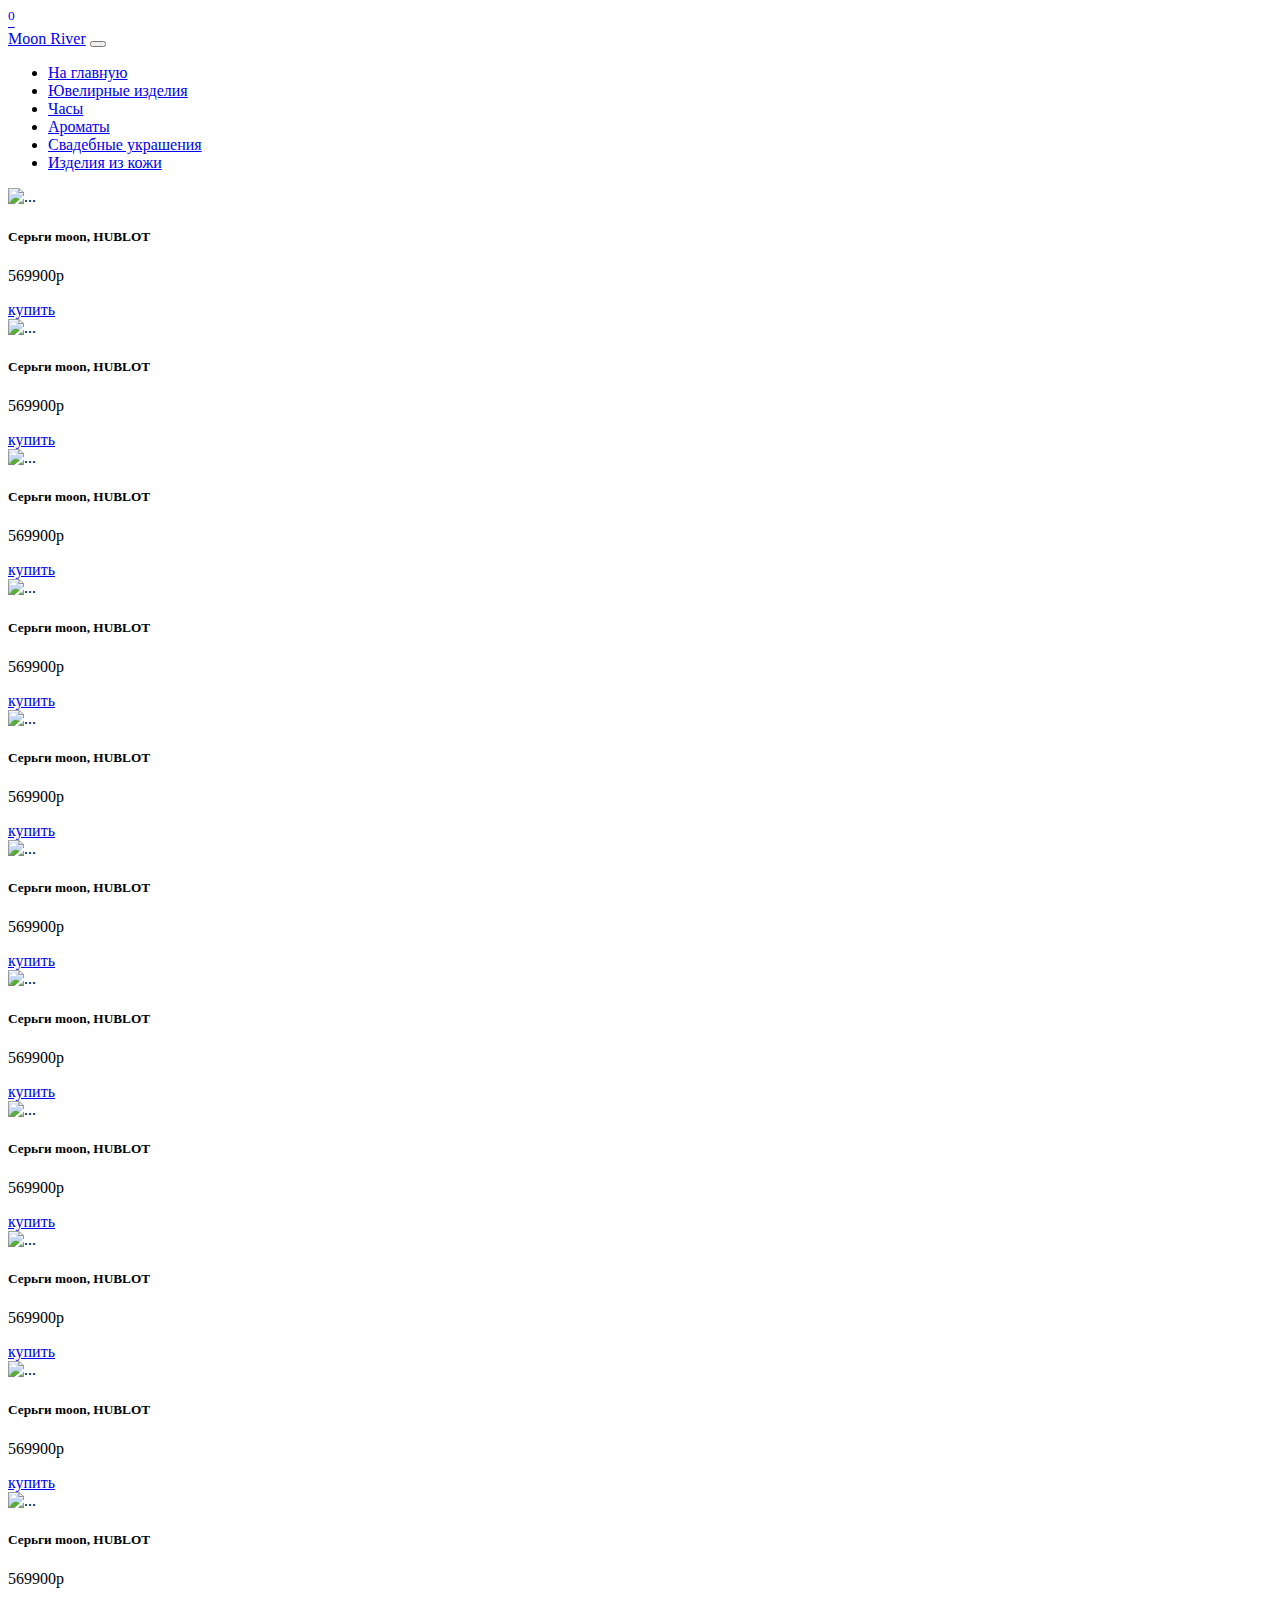
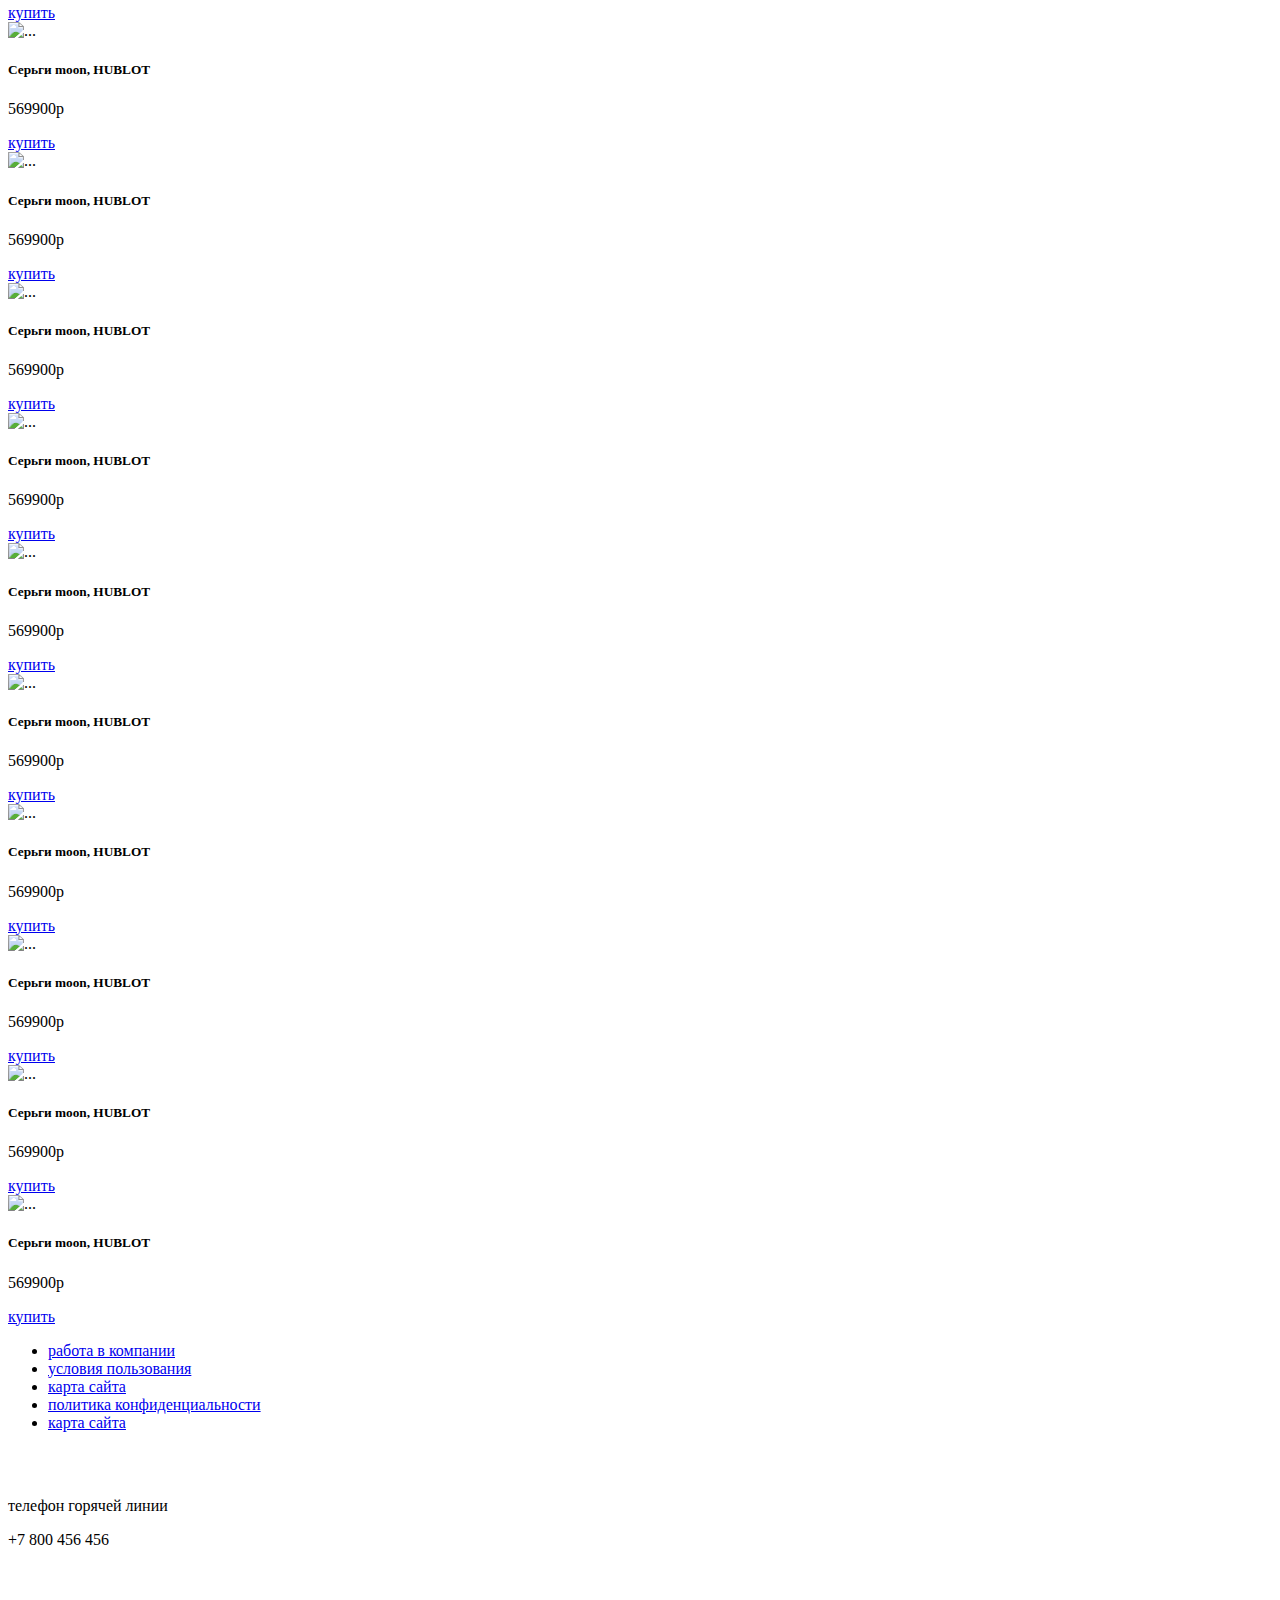
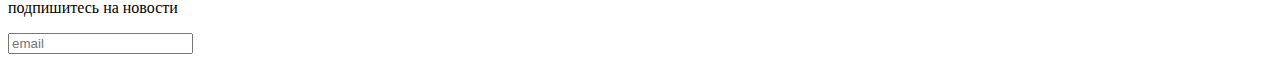
==== 2.html @ 089cbab9 "Add files via upload" ====
<!DOCTYPE html>
<html lang="en">

<head>
    <meta charset="UTF-8">
    <meta http-equiv="X-UA-Compatible" content="IE=edge">
    <meta name="viewport" content="width=device-width, initial-scale=1.0">
    <link rel="stylesheet" href="bootstrap-5.3.2-dist/css/bootstrap.css">
    <link rel="stylesheet" href="css/style.css">
    <link rel="stylesheet" href="css/2.css">

    <title>Ювелирные изделия</title>
</head>

<body>
    <header>
        <div class="nbimg">
            <a href="7.html"><img src="img/icon/1033289.png" alt=""><sup>0</sup></a>
            
        </div>
        <nav class="navbar navbar-expand-lg bg-t">
            <div class="container-fluid">
              <a class="navbar-brand" href="#">Moon River</a>
              <button class="navbar-toggler" type="button" data-bs-toggle="collapse" data-bs-target="#navbarNav" aria-controls="navbarNav" aria-expanded="false" aria-label="Toggle navigation">
                <span class="navbar-toggler-icon"></span>
              </button>
              <div class="collapse navbar-collapse justify-content-center" id="navbarNav">
                <ul class="navbar-nav">
                  <li class="nav-item">
                    <a class="nav-link " aria-current="page" href="index.html">На главную</a>
                  </li>
                  <li class="nav-item">
                    <a class="nav-link active" href="#">Ювелирные изделия</a>
                  </li>
                  <li class="nav-item">
                    <a class="nav-link" href="3.html">Часы</a>
                  </li>
                  <li class="nav-item">
                    <a class="nav-link" href="4.html">Ароматы</a>
                  </li>
                  <li class="nav-item">
                    <a class="nav-link" href="5.html">Свадебные украшения</a>
                  </li>
                  <li class="nav-item">
                    <a class="nav-link" href="6.html">Изделия из кожи</a>
                  </li>
                  
                 
                </ul>
              </div>
              

            </div>
          </nav>
    </header>
    <section>
        <div class="container">
            <div class="row text-center ">
                <div class="col-xxl-3 col-xl-4 col-md-6 col-sm-12 mb-5">
                    <div class="card" style="width: 18rem;">
                        <img src="img/goods/CHIMERA-925 1.png" class="card-img-top" alt="...">
                        <div class="card-body">
                          <h5 class="card-title">Серьги moon, HUBLOT</h5>
                          <p class="card-text">569900р</p>
                          <a href="#" class="btn btn-primary">купить</a>
                        </div>
                      </div>
                </div>
                <div class="col-xxl-3 col-xl-4 col-md-6 col-sm-12 mb-5">
                    <div class="card" style="width: 18rem;">
                        <img src="img/goods/CHIMERA-925 1.png" class="card-img-top" alt="...">
                        <div class="card-body">
                          <h5 class="card-title">Серьги moon, HUBLOT</h5>
                          <p class="card-text">569900р</p>
                          <a href="#" class="btn btn-primary">купить</a>
                        </div>
                      </div>
                </div>
                <div class="col-xxl-3 col-xl-4 col-md-6 col-sm-12 mb-5">
                    <div class="card" style="width: 18rem;">
                        <img src="img/goods/CHIMERA-925 1.png" class="card-img-top" alt="...">
                        <div class="card-body">
                          <h5 class="card-title">Серьги moon, HUBLOT</h5>
                          <p class="card-text">569900р</p>
                          <a href="#" class="btn btn-primary">купить</a>
                        </div>
                      </div>
                </div>
                <div class="col-xxl-3 col-xl-4 col-md-6 col-sm-12 mb-5">
                    <div class="card" style="width: 18rem;">
                        <img src="img/goods/CHIMERA-925 1.png" class="card-img-top" alt="...">
                        <div class="card-body">
                          <h5 class="card-title">Серьги moon, HUBLOT</h5>
                          <p class="card-text">569900р</p>
                          <a href="#" class="btn btn-primary">купить</a>
                        </div>
                      </div>
                </div>
                <div class="col-xxl-3 col-xl-4 col-md-6 col-sm-12 mb-5">
                    <div class="card" style="width: 18rem;">
                        <img src="img/goods/CHIMERA-925 1.png" class="card-img-top" alt="...">
                        <div class="card-body">
                          <h5 class="card-title">Серьги moon, HUBLOT</h5>
                          <p class="card-text">569900р</p>
                          <a href="#" class="btn btn-primary">купить</a>
                        </div>
                      </div>
                </div>
                <div class="col-xxl-3 col-xl-4 col-md-6 col-sm-12 mb-5">
                    <div class="card" style="width: 18rem;">
                        <img src="img/goods/CHIMERA-925 1.png" class="card-img-top" alt="...">
                        <div class="card-body">
                          <h5 class="card-title">Серьги moon, HUBLOT</h5>
                          <p class="card-text">569900р</p>
                          <a href="#" class="btn btn-primary">купить</a>
                        </div>
                      </div>
                </div>
                <div class="col-xxl-3 col-xl-4 col-md-6 col-sm-12 mb-5">
                    <div class="card" style="width: 18rem;">
                        <img src="img/goods/CHIMERA-925 1.png" class="card-img-top" alt="...">
                        <div class="card-body">
                          <h5 class="card-title">Серьги moon, HUBLOT</h5>
                          <p class="card-text">569900р</p>
                          <a href="#" class="btn btn-primary">купить</a>
                        </div>
                      </div>
                </div>
                <div class="col-xxl-3 col-xl-4 col-md-6 col-sm-12 mb-5">
                    <div class="card" style="width: 18rem;">
                        <img src="img/goods/CHIMERA-925 1.png" class="card-img-top" alt="...">
                        <div class="card-body">
                          <h5 class="card-title">Серьги moon, HUBLOT</h5>
                          <p class="card-text">569900р</p>
                          <a href="#" class="btn btn-primary">купить</a>
                        </div>
                      </div>
                </div>
                <div class="col-xxl-3 col-xl-4 col-md-6 col-sm-12 mb-5">
                    <div class="card" style="width: 18rem;">
                        <img src="img/goods/CHIMERA-925 1.png" class="card-img-top" alt="...">
                        <div class="card-body">
                          <h5 class="card-title">Серьги moon, HUBLOT</h5>
                          <p class="card-text">569900р</p>
                          <a href="#" class="btn btn-primary">купить</a>
                        </div>
                      </div>
                </div>
                <div class="col-xxl-3 col-xl-4 col-md-6 col-sm-12 mb-5">
                    <div class="card" style="width: 18rem;">
                        <img src="img/goods/CHIMERA-925 1.png" class="card-img-top" alt="...">
                        <div class="card-body">
                          <h5 class="card-title">Серьги moon, HUBLOT</h5>
                          <p class="card-text">569900р</p>
                          <a href="#" class="btn btn-primary">купить</a>
                        </div>
                      </div>
                </div>
                <div class="col-xxl-3 col-xl-4 col-md-6 col-sm-12 mb-5">
                    <div class="card" style="width: 18rem;">
                        <img src="img/goods/CHIMERA-925 1.png" class="card-img-top" alt="...">
                        <div class="card-body">
                          <h5 class="card-title">Серьги moon, HUBLOT</h5>
                          <p class="card-text">569900р</p>
                          <a href="#" class="btn btn-primary">купить</a>
                        </div>
                      </div>
                </div>
                <div class="col-xxl-3 col-xl-4 col-md-6 col-sm-12 mb-5">
                    <div class="card" style="width: 18rem;">
                        <img src="img/goods/CHIMERA-925 1.png" class="card-img-top" alt="...">
                        <div class="card-body">
                          <h5 class="card-title">Серьги moon, HUBLOT</h5>
                          <p class="card-text">569900р</p>
                          <a href="#" class="btn btn-primary">купить</a>
                        </div>
                      </div>
                </div>
                <div class="col-xxl-3 col-xl-4 col-md-6 col-sm-12 mb-5">
                    <div class="card" style="width: 18rem;">
                        <img src="img/goods/CHIMERA-925 1.png" class="card-img-top" alt="...">
                        <div class="card-body">
                          <h5 class="card-title">Серьги moon, HUBLOT</h5>
                          <p class="card-text">569900р</p>
                          <a href="#" class="btn btn-primary">купить</a>
                        </div>
                      </div>
                </div>
                <div class="col-xxl-3 col-xl-4 col-md-6 col-sm-12 mb-5">
                    <div class="card" style="width: 18rem;">
                        <img src="img/goods/CHIMERA-925 1.png" class="card-img-top" alt="...">
                        <div class="card-body">
                          <h5 class="card-title">Серьги moon, HUBLOT</h5>
                          <p class="card-text">569900р</p>
                          <a href="#" class="btn btn-primary">купить</a>
                        </div>
                      </div>
                </div>
                <div class="col-xxl-3 col-xl-4 col-md-6 col-sm-12 mb-5">
                    <div class="card" style="width: 18rem;">
                        <img src="img/goods/CHIMERA-925 1.png" class="card-img-top" alt="...">
                        <div class="card-body">
                          <h5 class="card-title">Серьги moon, HUBLOT</h5>
                          <p class="card-text">569900р</p>
                          <a href="#" class="btn btn-primary">купить</a>
                        </div>
                      </div>
                </div>
                <div class="col-xxl-3 col-xl-4 col-md-6 col-sm-12 mb-5">
                    <div class="card" style="width: 18rem;">
                        <img src="img/goods/CHIMERA-925 1.png" class="card-img-top" alt="...">
                        <div class="card-body">
                          <h5 class="card-title">Серьги moon, HUBLOT</h5>
                          <p class="card-text">569900р</p>
                          <a href="#" class="btn btn-primary">купить</a>
                        </div>
                      </div>
                </div>
                <div class="col-xxl-3 col-xl-4 col-md-6 col-sm-12 mb-5">
                    <div class="card" style="width: 18rem;">
                        <img src="img/goods/CHIMERA-925 1.png" class="card-img-top" alt="...">
                        <div class="card-body">
                          <h5 class="card-title">Серьги moon, HUBLOT</h5>
                          <p class="card-text">569900р</p>
                          <a href="#" class="btn btn-primary">купить</a>
                        </div>
                      </div>
                </div>
                <div class="col-xxl-3 col-xl-4 col-md-6 col-sm-12 mb-5">
                    <div class="card" style="width: 18rem;">
                        <img src="img/goods/CHIMERA-925 1.png" class="card-img-top" alt="...">
                        <div class="card-body">
                          <h5 class="card-title">Серьги moon, HUBLOT</h5>
                          <p class="card-text">569900р</p>
                          <a href="#" class="btn btn-primary">купить</a>
                        </div>
                      </div>
                </div>
                <div class="col-xxl-3 col-xl-4 col-md-6 col-sm-12 mb-5">
                  <div class="card" style="width: 18rem;">
                      <img src="img/goods/CHIMERA-925 1.png" class="card-img-top" alt="...">
                      <div class="card-body">
                        <h5 class="card-title">Серьги moon, HUBLOT</h5>
                        <p class="card-text">569900р</p>
                        <a href="#" class="btn btn-primary">купить</a>
                      </div>
                    </div>
              </div>
              <div class="col-xxl-3 col-xl-4 col-md-6 col-sm-12 mb-5">
                  <div class="card" style="width: 18rem;">
                      <img src="img/goods/CHIMERA-925 1.png" class="card-img-top" alt="...">
                      <div class="card-body">
                        <h5 class="card-title">Серьги moon, HUBLOT</h5>
                        <p class="card-text">569900р</p>
                        <a href="#" class="btn btn-primary">купить</a>
                      </div>
                    </div>
              </div>
              <div class="col-xxl-3 col-xl-4 col-md-6 col-sm-12 mb-5">
                  <div class="card" style="width: 18rem;">
                      <img src="img/goods/CHIMERA-925 1.png" class="card-img-top" alt="...">
                      <div class="card-body">
                        <h5 class="card-title">Серьги moon, HUBLOT</h5>
                        <p class="card-text">569900р</p>
                        <a href="#" class="btn btn-primary">купить</a>
                      </div>
                    </div>
              </div>
               
               
              
           







            </div>

        </div>
    </section>
    <footer class="footer">
        <div class="footer__menu">
            <ul class="footer__list">
                <li><a href="#" class="footer__linl">работа в компании</a></li>
                <li><a href="#" class="footer__linl">условия пользования</a></li>
                <li><a href="#" class="footer__linl">карта сайта</a></li>
                <li><a href="#" class="footer__linl">политика конфиденциальности</a></li>
                <li><a href="#" class="footer__linl">карта сайта</a></li>
            </ul>
        </div>
        <div class="footer__botom">
            <div class="footer__logo">
                <svg xmlns="http://www.w3.org/2000/svg" width="258" height="29" viewBox="0 0 258 29" fill="none">
                    <path d="M35.4682 27.7381H36.0939V28.1275H27.6076V27.777H28.1942C28.6374 27.777 29.0155 27.6083 29.3283 27.2708C29.6412 26.9074 29.7715 26.518 29.7194 26.1027L27.9596 6.51646L19.747 24.7009C19.017 26.2844 18.5738 27.6083 18.4174 28.6726H18.0263L8.0148 7.0616L6.33319 26.1027C6.28104 26.518 6.4114 26.9074 6.72426 27.2708C7.03712 27.6083 7.40212 27.777 7.81927 27.777H8.44498V28.1275H0.858154V27.7381H1.48387C2.21388 27.7381 2.83959 27.5174 3.36103 27.0761C3.90853 26.6348 4.23442 26.0378 4.33871 25.285L7.27176 0.325195H7.66284L18.5738 23.8053L29.2501 0.325195H29.6021L32.6133 25.285C32.7437 26.3233 33.2651 27.0502 34.1776 27.4655C34.5687 27.6472 34.9989 27.7381 35.4682 27.7381ZM45.9841 5.77662C47.9916 4.73826 50.1947 4.21907 52.5932 4.21907C55.0181 4.21907 57.2341 4.73826 59.2417 5.77662C61.2492 6.78903 62.8395 8.22977 64.0128 10.0988C65.212 11.9679 65.8117 14.0836 65.8117 16.4458C65.8117 18.8081 65.212 20.9238 64.0128 22.7929C62.8395 24.6619 61.2492 26.1156 59.2417 27.154C57.2341 28.1664 55.1745 28.6726 53.0625 28.6726C50.9507 28.6726 49.0866 28.3741 47.4702 27.777C45.8537 27.18 44.4459 26.3493 43.2466 25.285C42.0734 24.2206 41.1348 22.9227 40.4308 21.3911C39.753 19.8595 39.4141 18.0683 39.4141 16.0175C39.4141 13.9408 40.0007 11.9679 41.1739 10.0988C42.3732 8.22977 43.9766 6.78903 45.9841 5.77662ZM45.2411 24.4283C47.2225 26.4791 49.6732 27.5045 52.5932 27.5045C55.5134 27.5045 57.9641 26.4791 59.9456 24.4283C61.927 22.3516 62.9177 19.6907 62.9177 16.4458C62.9177 13.201 61.927 10.5531 59.9456 8.50234C57.9641 6.4256 55.5134 5.38724 52.5932 5.38724C49.6732 5.38724 47.2225 6.4256 45.2411 8.50234C43.2857 10.5531 42.308 13.201 42.308 16.4458C42.308 19.6907 43.2857 22.3516 45.2411 24.4283ZM77.4429 5.77662C79.4504 4.73826 81.6534 4.21907 84.052 4.21907C86.4767 4.21907 88.6928 4.73826 90.7003 5.77662C92.7078 6.78903 94.2982 8.22977 95.4714 10.0988C96.6707 11.9679 97.2703 14.0836 97.2703 16.4458C97.2703 18.8081 96.6707 20.9238 95.4714 22.7929C94.2982 24.6619 92.7078 26.1156 90.7003 27.154C88.6928 28.1664 86.6331 28.6726 84.5213 28.6726C82.4095 28.6726 80.5454 28.3741 78.929 27.777C77.3125 27.18 75.9047 26.3493 74.7048 25.285C73.5321 24.2206 72.5936 22.9227 71.8896 21.3911C71.2112 19.8595 70.8723 18.0683 70.8723 16.0175C70.8723 13.9408 71.4589 11.9679 72.6327 10.0988C73.8314 8.22977 75.4354 6.78903 77.4429 5.77662ZM76.6998 24.4283C78.6813 26.4791 81.132 27.5045 84.052 27.5045C86.972 27.5045 89.4228 26.4791 91.4042 24.4283C93.3857 22.3516 94.3764 19.6907 94.3764 16.4458C94.3764 13.201 93.3857 10.5531 91.4042 8.50234C89.4228 6.4256 86.972 5.38724 84.052 5.38724C81.132 5.38724 78.6813 6.4256 76.6998 8.50234C74.7445 10.5531 73.7668 13.201 73.7668 16.4458C73.7668 19.6907 74.7445 22.3516 76.6998 24.4283ZM128.616 5.1536C128.042 5.1536 127.547 5.3483 127.13 5.73769C126.713 6.10111 126.491 6.5554 126.465 7.10054V23.6885C126.465 25.1941 126.556 26.6218 126.739 27.9717L126.817 28.6726H126.465L106.129 9.47581V25.7133C106.129 26.2844 106.338 26.7646 106.755 27.154C107.172 27.5434 107.68 27.7381 108.28 27.7381H108.945V28.1275H101.554V27.7381H102.218C102.818 27.7381 103.327 27.5434 103.744 27.154C104.161 26.7646 104.369 26.2844 104.369 25.7133V9.04748C104.369 7.46397 104.278 6.0492 104.096 4.80315L104.017 4.18013L104.448 4.21907L124.744 23.2601V7.10054C124.692 6.5554 124.458 6.10111 124.04 5.73769C123.623 5.3483 123.128 5.1536 122.554 5.1536H121.889V4.76422H129.281V5.1536H128.616ZM153.187 2.07744H150.684V25.285C150.684 25.9599 150.919 26.544 151.388 27.0372C151.883 27.5045 152.483 27.7381 153.187 27.7381H153.656L153.695 28.1275H145.131V27.7381H145.639C146.317 27.7381 146.891 27.5045 147.36 27.0372C147.855 26.5699 148.116 25.9988 148.142 25.3239V3.71287C148.116 3.03793 147.855 2.46683 147.36 1.99956C146.891 1.50634 146.317 1.25973 145.639 1.25973H145.131V0.870339H155.69C158.062 0.870339 159.926 1.5323 161.282 2.85622C162.638 4.15418 163.316 5.8545 163.316 7.95719C163.316 10.0339 162.664 11.8381 161.36 13.3697C160.083 14.8753 158.518 15.6281 156.667 15.6281C157.058 15.8098 157.515 16.1733 158.036 16.7184C158.584 17.2376 159.066 17.7827 159.483 18.3538C161.725 21.5468 163.185 23.5197 163.863 24.2725C164.541 24.9994 165.023 25.5056 165.31 25.7912C165.597 26.0507 165.91 26.3103 166.249 26.5699C166.588 26.8295 166.927 27.0372 167.265 27.193C168.022 27.5564 168.83 27.7381 169.69 27.7381V28.1275H167.539C166.418 28.1275 165.375 27.9328 164.411 27.5434C163.446 27.1281 162.716 26.7127 162.221 26.2974C161.751 25.8561 161.334 25.4407 160.969 25.0513C160.63 24.636 159.666 23.2861 158.075 21.0017C156.485 18.7173 155.559 17.4193 155.299 17.1078C155.038 16.7703 154.764 16.4458 154.477 16.1343C153.643 15.2517 152.809 14.8104 151.974 14.8104V14.421C152.183 14.447 152.457 14.46 152.796 14.46C153.135 14.46 153.552 14.447 154.047 14.421C157.28 14.3432 159.314 12.9933 160.148 10.3714C160.304 9.85222 160.383 9.37197 160.383 8.93067C160.383 8.4634 160.383 8.16487 160.383 8.03507C160.33 6.29581 159.874 4.89401 159.014 3.82969C158.153 2.76536 156.993 2.19426 155.533 2.11638C154.908 2.09042 154.125 2.07744 153.187 2.07744ZM171.938 27.7381C172.642 27.7381 173.255 27.5304 173.776 27.1151C174.298 26.6997 174.558 26.2065 174.558 25.6354V7.2563C174.558 6.6852 174.298 6.19197 173.776 5.77662C173.255 5.36128 172.629 5.1536 171.899 5.1536H171.391V4.76422H180.229V5.1536H179.721C179.017 5.1536 178.404 5.3483 177.883 5.73769C177.387 6.12707 177.113 6.60732 177.061 7.17842V25.6743C177.087 26.2454 177.361 26.7387 177.883 27.154C178.404 27.5434 179.017 27.7381 179.721 27.7381H180.229L180.268 28.1275H171.391V27.7381H171.938ZM209.713 5.1536H209.4C208.827 5.1536 208.266 5.3483 207.719 5.73769C207.171 6.10111 206.702 6.65924 206.311 7.41205C200.627 19.5609 197.668 25.9209 197.434 26.4921C196.99 27.5823 196.756 28.3092 196.73 28.6726H196.378L186.718 7.45099C185.962 5.9194 184.958 5.1536 183.707 5.1536H183.394V4.76422H191.411V5.1536H191.098C190.603 5.1536 190.225 5.33532 189.964 5.69875C189.729 6.03622 189.612 6.34773 189.612 6.63328C189.612 6.91883 189.651 7.21736 189.729 7.52887L196.73 24.5062L203.925 7.60675C204.056 7.26928 204.121 6.95777 204.121 6.67222C204.121 6.36071 203.991 6.03622 203.73 5.69875C203.469 5.33532 203.078 5.1536 202.557 5.1536H202.283V4.76422H209.713V5.1536ZM213.354 27.7381C213.98 27.7381 214.501 27.5434 214.918 27.154C215.362 26.7387 215.596 26.2454 215.622 25.6743V7.17842C215.622 6.60732 215.401 6.12707 214.957 5.73769C214.514 5.3483 213.98 5.1536 213.354 5.1536H212.807V4.76422H224.226C225.295 4.76422 226.233 4.68634 227.042 4.53058C227.85 4.37483 228.371 4.24503 228.606 4.1412V8.58022L228.176 8.54128V7.95719C228.176 7.41205 227.993 6.94479 227.628 6.5554C227.263 6.16601 226.794 5.97132 226.22 5.97132H218.086V15.8618H224.773C225.295 15.8618 225.686 15.706 225.947 15.3945C226.233 15.083 226.377 14.6936 226.377 14.2263V13.7201H226.807V19.1716H226.377V18.6654C226.377 17.9385 226.103 17.4453 225.556 17.1857C225.347 17.1078 225.125 17.0559 224.891 17.0299H218.086V26.9204H224.226C225.425 26.9204 226.429 26.7127 227.237 26.2974C228.071 25.882 228.697 25.3888 229.114 24.8177C229.558 24.2466 230.001 23.4938 230.444 22.5592H230.835L228.684 28.1275H212.807V27.7381H213.354ZM242.259 5.97132H240.187V25.6354C240.213 26.4401 240.578 27.0502 241.282 27.4655C241.621 27.6472 241.999 27.7381 242.416 27.7381H242.924L242.963 28.1275H234.946V27.7381H235.494C236.093 27.7381 236.602 27.5434 237.019 27.154C237.462 26.7387 237.684 26.2454 237.684 25.6743V7.17842C237.684 6.60732 237.462 6.12707 237.019 5.73769C236.602 5.3483 236.093 5.1536 235.494 5.1536H234.946V4.76422H244.762C247.213 4.76422 249.142 5.32234 250.55 6.43858C251.984 7.55483 252.701 9.02152 252.701 10.8387C252.701 12.6558 252.127 14.1744 250.98 15.3945C249.833 16.6146 248.373 17.3155 246.6 17.4972C247.434 17.8606 248.438 18.873 249.611 20.5344C249.585 20.5344 250.029 21.1055 250.941 22.2477C251.88 23.3899 252.623 24.2855 253.17 24.9345C253.744 25.5575 254.213 26.0378 254.578 26.3752C255.543 27.2838 256.651 27.7381 257.902 27.7381V28.1275H256.69C254.63 28.1275 253.014 27.7251 251.841 26.9204C250.954 26.3233 250.146 25.5835 249.416 24.7009C249.26 24.4932 248.595 23.5846 247.421 21.9752C246.274 20.3397 245.662 19.4701 245.583 19.3663C244.176 17.627 242.859 16.7574 241.634 16.7574V16.368C244.684 16.368 246.522 16.2122 247.148 15.9007C248.008 15.4594 248.595 14.9921 248.908 14.4989C249.559 13.4605 249.885 12.3183 249.885 11.0723C249.885 9.48879 249.416 8.26871 248.477 7.41205C247.539 6.5554 246.274 6.08813 244.684 6.01026C243.98 5.9843 243.172 5.97132 242.259 5.97132Z" fill="white"/>
                </svg>
                <img src="img/icon/Vector (1).svg" alt="">
            </div>
            <div class="centr__text">
                <p>телефон горячей линии </p>
                <p> +7 800 456 456</p>
                <a href="#" target="_blank"><img src="img/icon/Instagram.svg" alt=""></a>
                <a href="#" target="_blank"><img src="img/icon/Facebook.svg" alt=""></a>
                
                
            </div>
            <div class="right__text">
                <p>подпишитесь на новости</p>
                <form>
                    <input type="email" placeholder="email">
                </form>
                <img src="img/icon/apple-store-badge 1.svg" alt="">
                <img src="img/icon/ru_badge_web_generic 1.png" alt="">
            </div>

        </div>
    </footer>

    <script src="bootstrap-5.3.2-dist/js/bootstrap.bundle.js"></script>
</body>

</html>
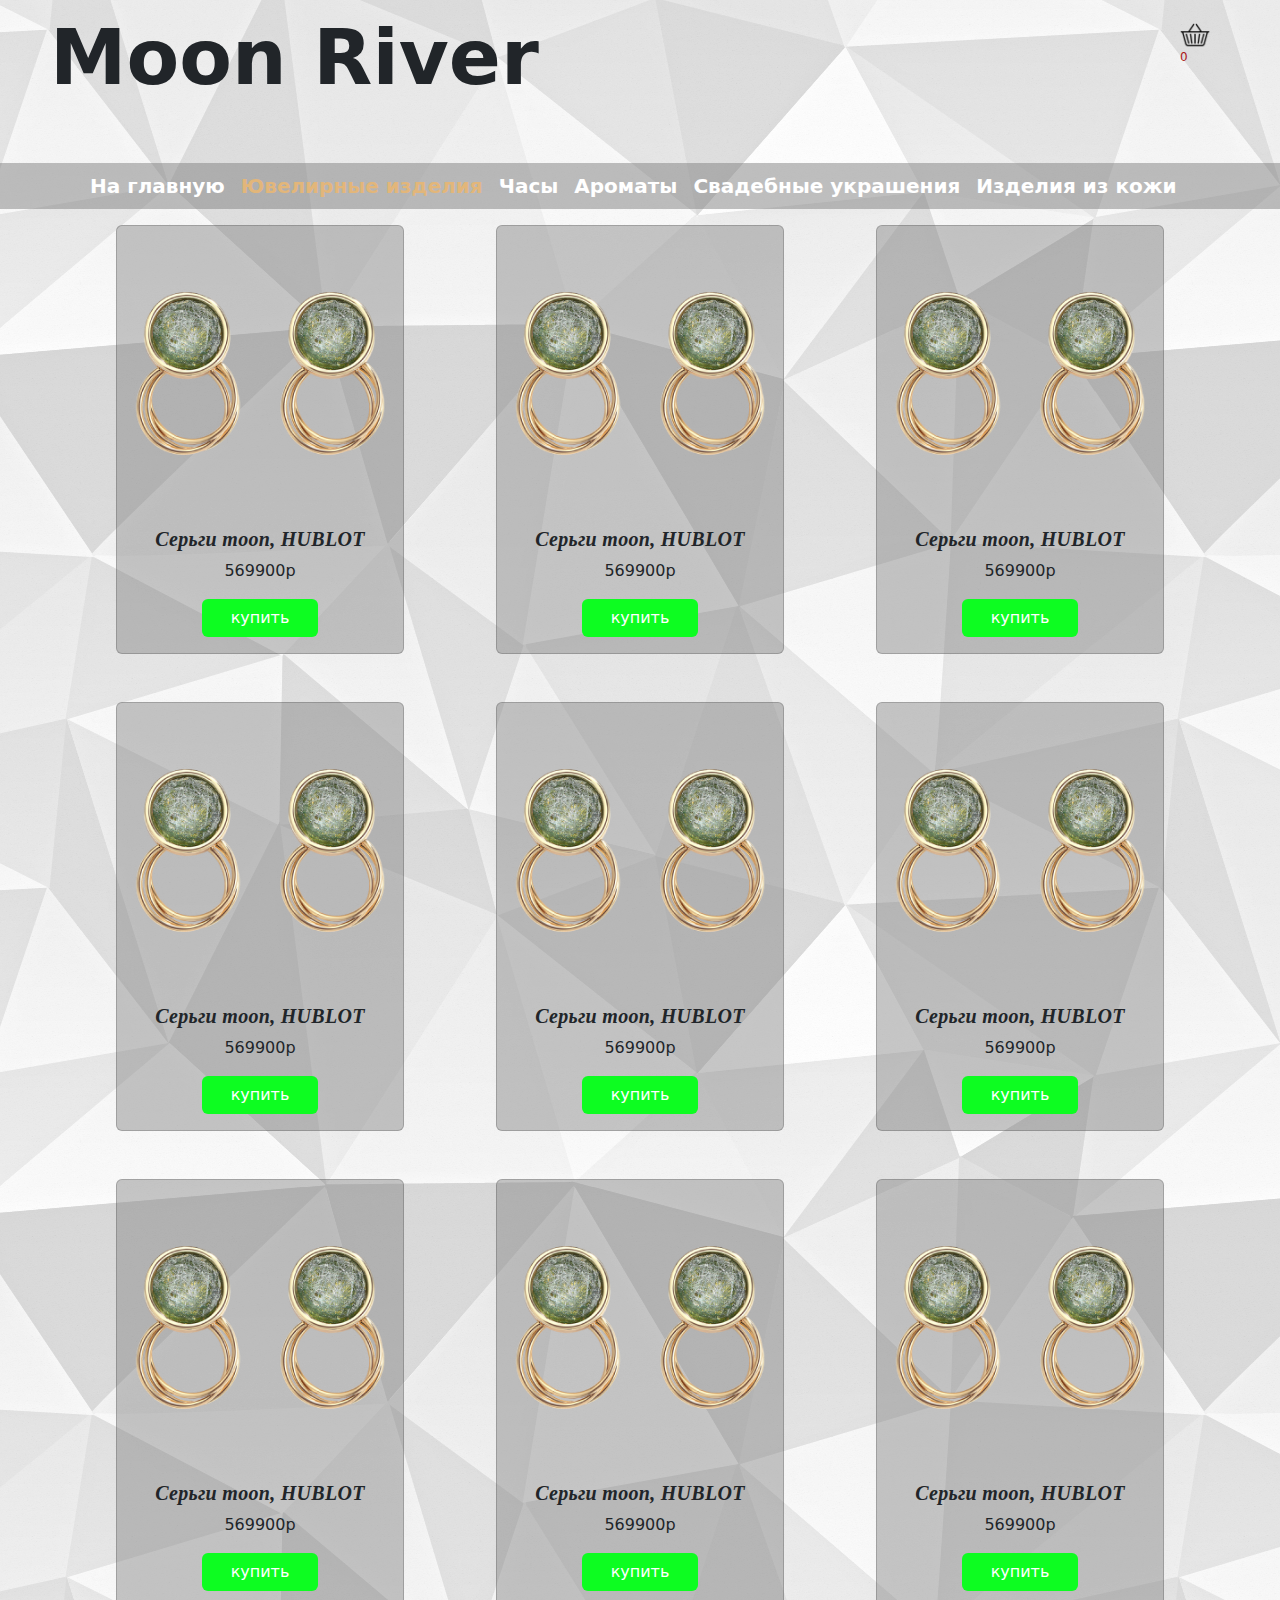
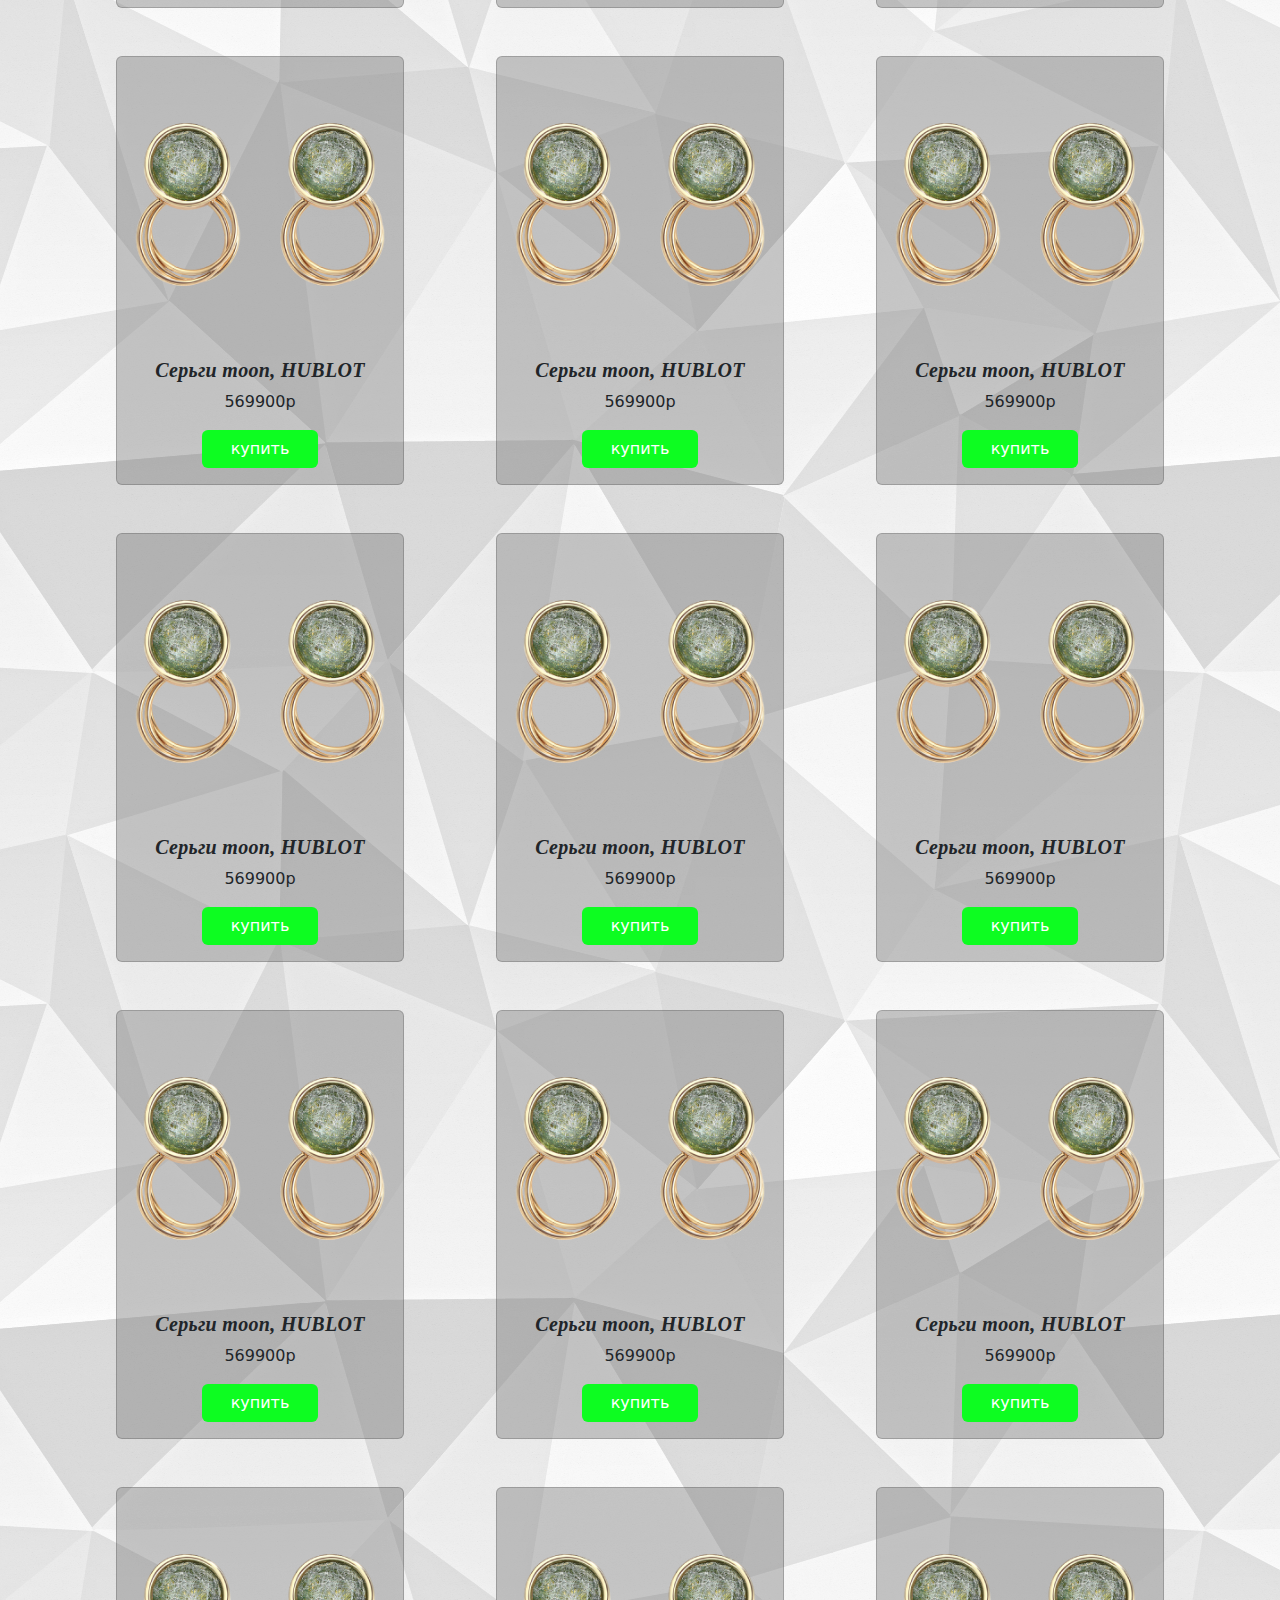
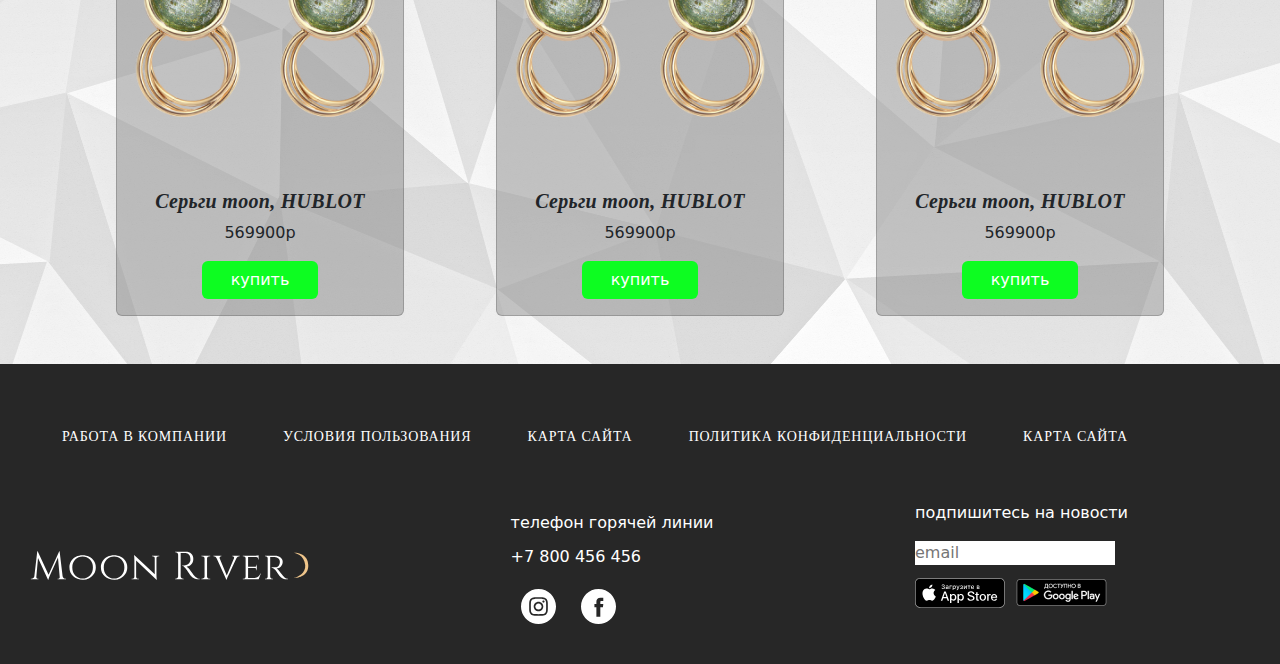
==== commit 5f0c09ed: "изменения доп.страниц" ====
--- a/2.html
+++ b/2.html
@@ -18,13 +18,14 @@
             <a href="7.html"><img src="img/icon/1033289.png" alt=""><sup>0</sup></a>
             
         </div>
-        <nav class="navbar navbar-expand-lg bg-t">
-            <div class="container-fluid">
-              <a class="navbar-brand" href="#">Moon River</a>
+        <a class="navbar-brand" href="#">Moon River</a>
+        <nav class="navbar navbar-expand-lg bg-t mt-5">
+            <div class="container">
+             
               <button class="navbar-toggler" type="button" data-bs-toggle="collapse" data-bs-target="#navbarNav" aria-controls="navbarNav" aria-expanded="false" aria-label="Toggle navigation">
                 <span class="navbar-toggler-icon"></span>
               </button>
-              <div class="collapse navbar-collapse justify-content-center" id="navbarNav">
+              <div class="collapse navbar-collapse " id="navbarNav">
                 <ul class="navbar-nav">
                   <li class="nav-item">
                     <a class="nav-link " aria-current="page" href="index.html">На главную</a>
@@ -54,7 +55,7 @@
           </nav>
     </header>
     <section>
-        <div class="container">
+        <div class="container mt-3">
             <div class="row text-center ">
                 <div class="col-xxl-3 col-xl-4 col-md-6 col-sm-12 mb-5">
                     <div class="card" style="width: 18rem;">
--- a/css/style.css
+++ b/css/style.css
@@ -0,0 +1,802 @@
+* {
+  padding: 0;
+  margin: 0;
+  border: 0;
+}
+:root{
+  --color1:#EDEDED;
+  --color2:green;
+}
+.bg1{
+  background-color: var(--color1);
+}
+.bg2{
+  background-color: transparent;
+}
+.color1{
+  color: white;
+}
+
+
+/* Общий блок GRID */
+.wrapper{
+  width: 100%;
+  overflow: hidden;
+  margin-top: -25px;
+ 
+}
+
+
+/* ПЕРВЫЙ БЛОК____________________________________________________________ */
+.header {
+  width: 100%;
+  height: 100vh;
+  display: flex;
+  overflow: hidden;
+  
+}
+
+/* ЛЕВАЯ ЧАСТЬ ПЕРВОГО БЛОКА_____________________ */
+.header__left {
+  width: 70%;
+  height: 100vh;
+  display: flex;
+  justify-content: center;
+  align-items: center;
+  overflow: hidden;
+ 
+}
+video{
+  width: 70%;
+  height: 100vh;
+  object-fit: cover;
+  position:absolute ;
+  top: 0;
+  left: 0;
+}
+
+/* логотип в верхнем левом углу_____  */
+.header__logo{
+   position: absolute;
+   top:60px;
+   left: 40px;
+   z-index: 1;
+}
+.header__logo svg{
+  width: 258px;
+  height: 29px;
+}
+
+.vector{
+  position: absolute;
+  top: 3px;
+  left: 82px;
+  z-index: 1;
+}
+
+/* Начальные стили для элемента, который будет следовать за курсором, в нашем случае небольшой кружок */
+.follow-cursor {
+  display: block;
+  width: 24px;
+  height: 24px;
+  border: 1px solid #EFC58B;
+  border-radius: 50%;
+  transform: translateY(-50%) translateX(-50%); /* центрируем кружок */
+  position: absolute; /* задаём абсолютное позиционирование, чтобы элемент не влиял на остальные элементы и его можно было бы позиционировать следом за курсором */
+  z-index: 999; /* чтобы элемент был над остальными элементами */
+  pointer-events: none; /* чтобы сквозь элемент можно было взаимодействовать с элементами, находящимися под ним */
+  transition: width 0.64s, height 0.64s, border-radius 0.64s, background 0.64s;
+}
+
+/* Активный класс для кружка при наведении на ссылку */
+.follow-cursor_active {
+  height: 128px;
+  width: 128px;
+  border-width: 2px;
+  background: rgba(231, 238, 130, 0.32);
+}
+
+/* Скрываем декоративный элемент при ширине браузера меньше 992px */
+@media (max-width: 991.98px) {
+  .follow-cursor {
+    display: none;
+  }
+}
+
+/* ЗАГОЛОВОК ГЛАВНОЙ СТРАНИЦЫ _______*/
+.header__title{
+  text-align: end;
+  text-decoration: none;
+  z-index: 1;
+  animation: entrance 8s ease 0s 1 normal forwards;
+}
+h1:hover {
+  color: #E2B67A;
+}
+
+.header__title .collection{
+  display: inline-block;
+  text-decoration: none;
+  color: #272727;
+  font-size: 18px;
+  font-style: italic;
+  font-weight: 300;
+  line-height: normal;
+}
+/* линия под заголовком */
+.collection__line{
+  width: 15vw;
+  height: 1px;
+  background-color: #272727;
+}
+  
+  
+  
+h1{
+  color: #272727;
+  font-family: Forum;
+  font-size: 4vw;
+  font-style: normal;
+  font-weight: 400;
+  line-height: normal;
+  letter-spacing: 1.92px;
+  padding-right: 20px;
+  }
+  
+  /* вращающаяся картинка в header */
+  .header__image{
+    width: 10vw;
+    position: absolute;
+    top: 50%;
+    right: 25%;
+  }
+  .header__image img{
+    width: 100%;
+    animation: rotatete 22s infinite linear ;
+    
+  }
+  @keyframes rotatete{
+    0%{transform: rotate(0deg);}
+    100%{transform: rotate(360deg);}
+  }
+  @keyframes entrance {
+    0% {
+      opacity: 0;
+      transform: scale(0.6);
+    }
+  
+    100% {
+      opacity: 1;
+      transform: scale(1);
+    }
+  }
+
+
+
+/* заголовок под вращающейся картинкой */
+  .header__right .tifany{
+    width: 80%;
+    margin: 0 100px 150px 0;
+    text-align: end;
+    text-decoration: none;
+  }
+  .tifany .p1{
+    color: wheat;
+    font-size: 16px;
+    font-style: normal;
+    font-weight: 400;
+    line-height: normal;
+    letter-spacing: 0.8px;
+    font-family:"PT Sans";
+  }
+  .tifany .p2{
+    color: #C2C2C2;
+    font-size: 14px;
+    font-style: normal;
+    font-weight: 300;
+    line-height: normal;
+    font-family:"PT Sans";
+  }
+  .tifany .p3{
+    color: #EFC58B;
+    font-family: Segoe UI;
+    font-size: 18px;
+    font-style: italic;
+    font-weight: 300;
+    line-height: normal;
+    letter-spacing: 0.54px;
+  
+  }
+    
+
+ 
+  .header__right {
+    width: 30%;
+    height: 100vh;
+    background-color: #272727;
+    display: flex;
+    flex-direction: column;
+    justify-content: space-between;
+    text-align: center;
+    
+  }
+  /* иконки */
+  .header__menu{
+    width: 10vw;
+    text-align: center;
+    padding-top: 70px ;
+    margin-left: 22%;
+    
+  }
+  .header__menu .link-center{
+    margin:0 20%;
+  }
+  @media (max-width:1120px) {
+    .header__menu{
+      width: 17vw;
+      padding-top: 70px ;
+      margin-left: 5%;
+      
+    }
+    .header__menu .link-center{
+      margin:0 10%;
+    }
+      
+  }
+  @media (max-width:767px) {
+   
+    .header__menu{
+     display: none;
+   }
+   .header__right{
+    justify-content: flex-end;
+
+   
+   }
+   .header__logo{
+    position: absolute;
+    top:30px;
+    left: 20px;
+   }
+   .header__logo svg{
+     width: 129px;
+     height: 15px;
+   }
+ 
+   .vector{
+     display: none;
+   }
+   h1{
+    font-size: 25px;
+   }
+   .header__title{
+      margin-bottom: 15vh;
+   }
+  .header__title .collection{
+  font-size: 15px;
+ }
+  .header__image{
+  width: 12vh;
+  position: absolute;
+  top: -100%;
+  right: 23%;
+  }
+.header__right .tifany{
+  text-align: start;
+  width: 35vw;
+  position: absolute;
+  top: 70vh;
+  left: 50vw;
+
+
+}
+.tifany .p1{
+  color: rgb(211, 182, 129);
+  fon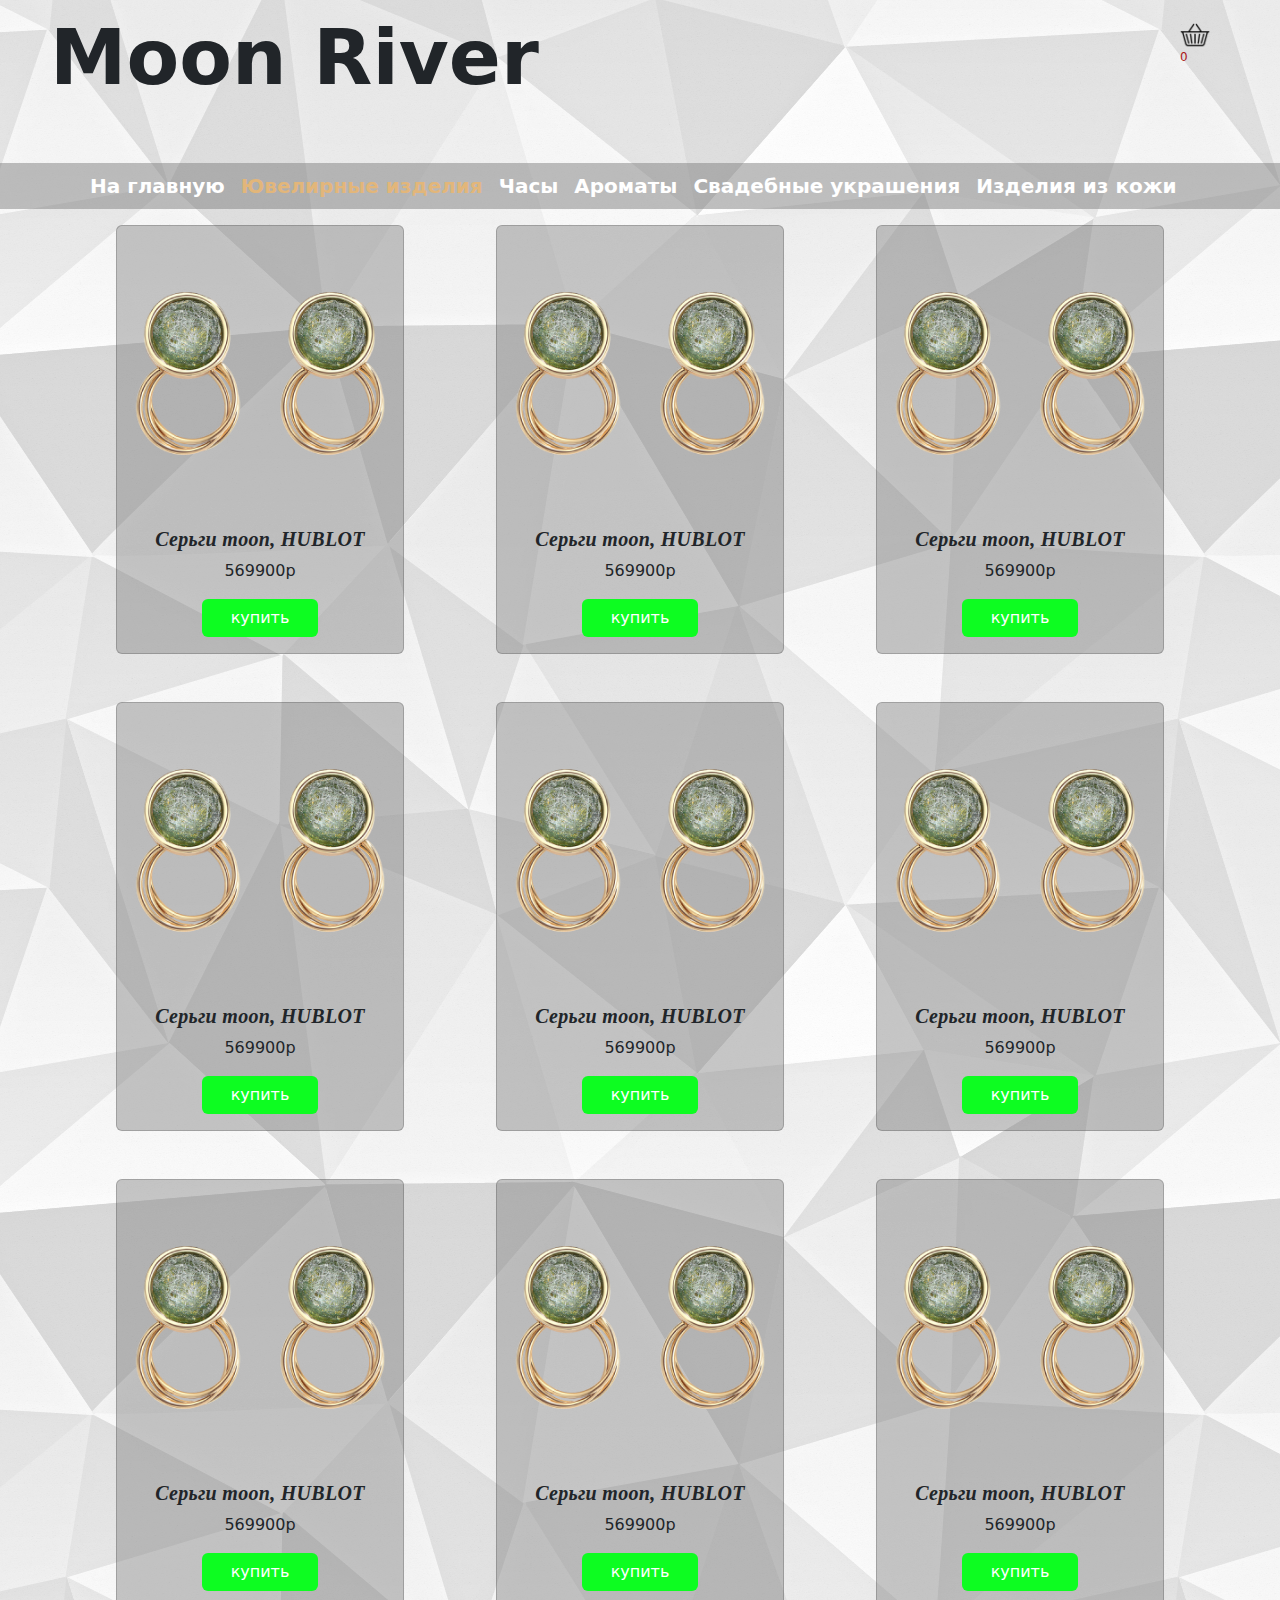
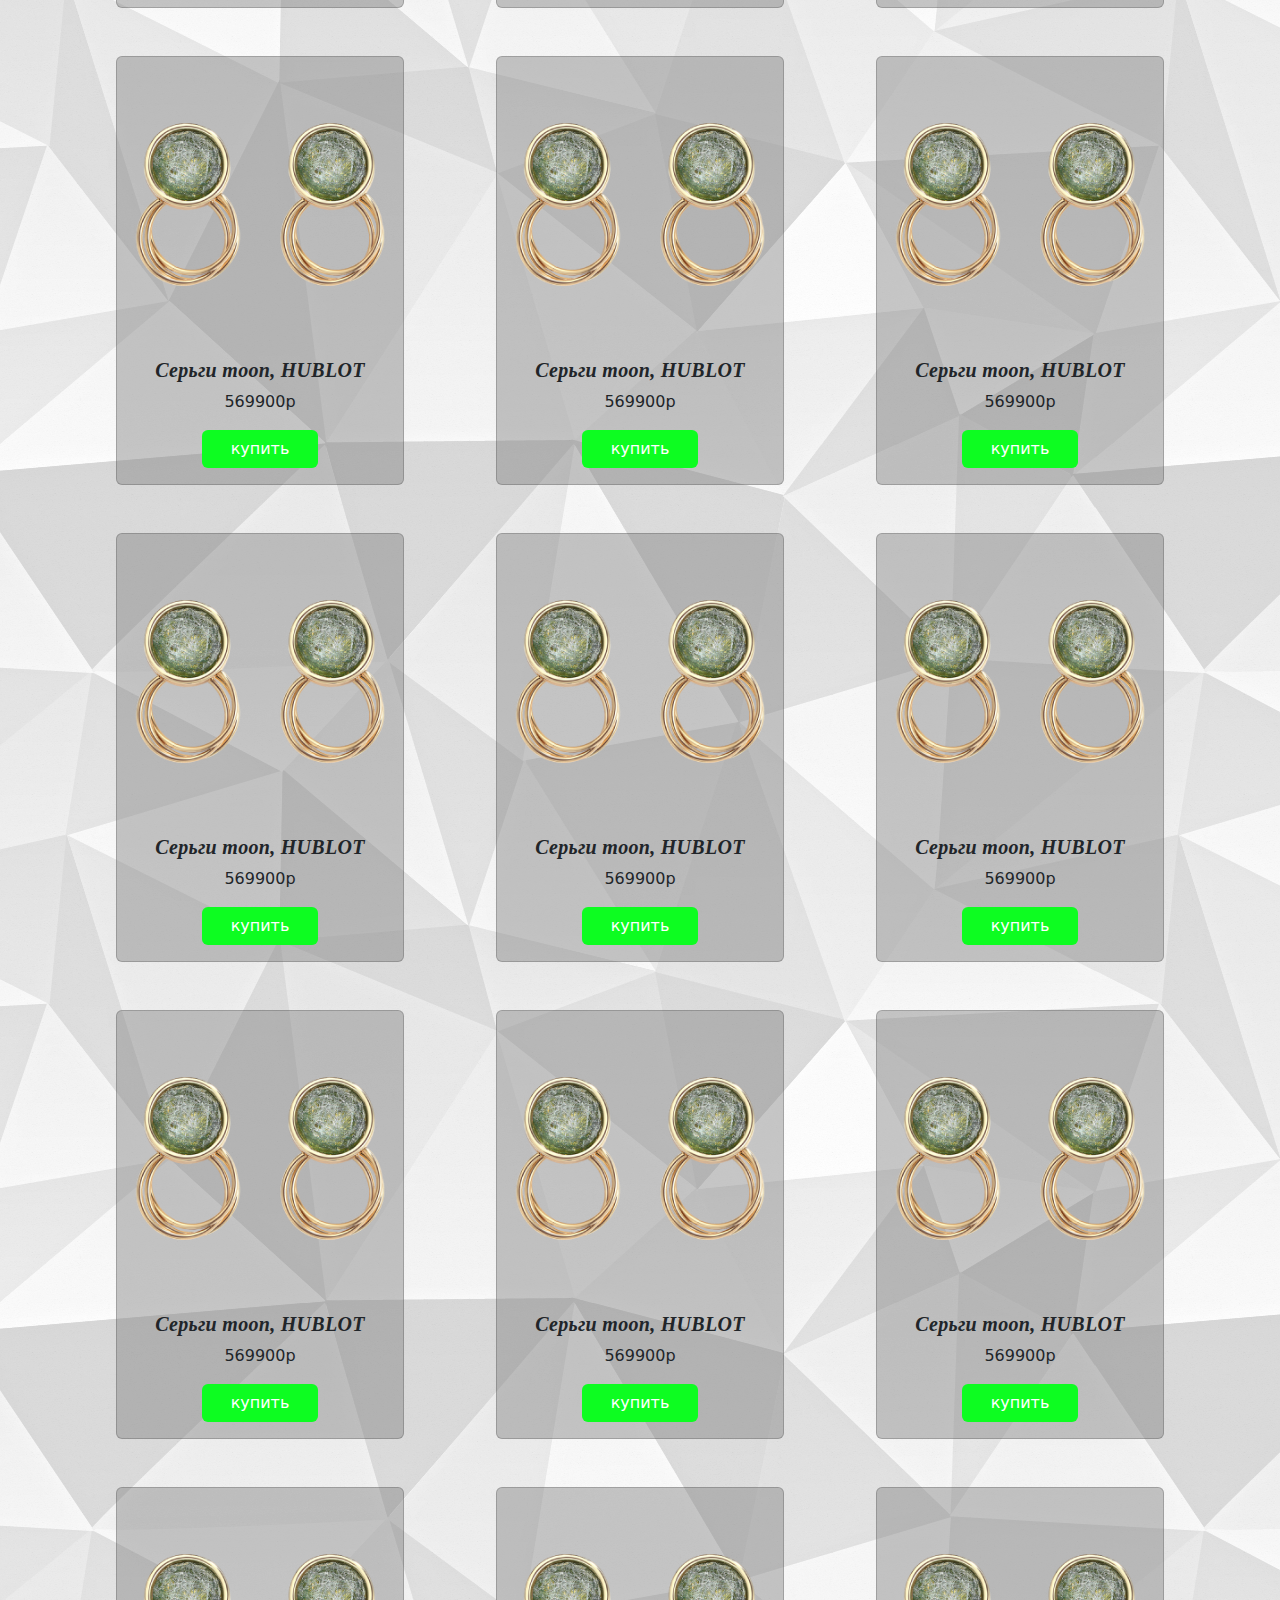
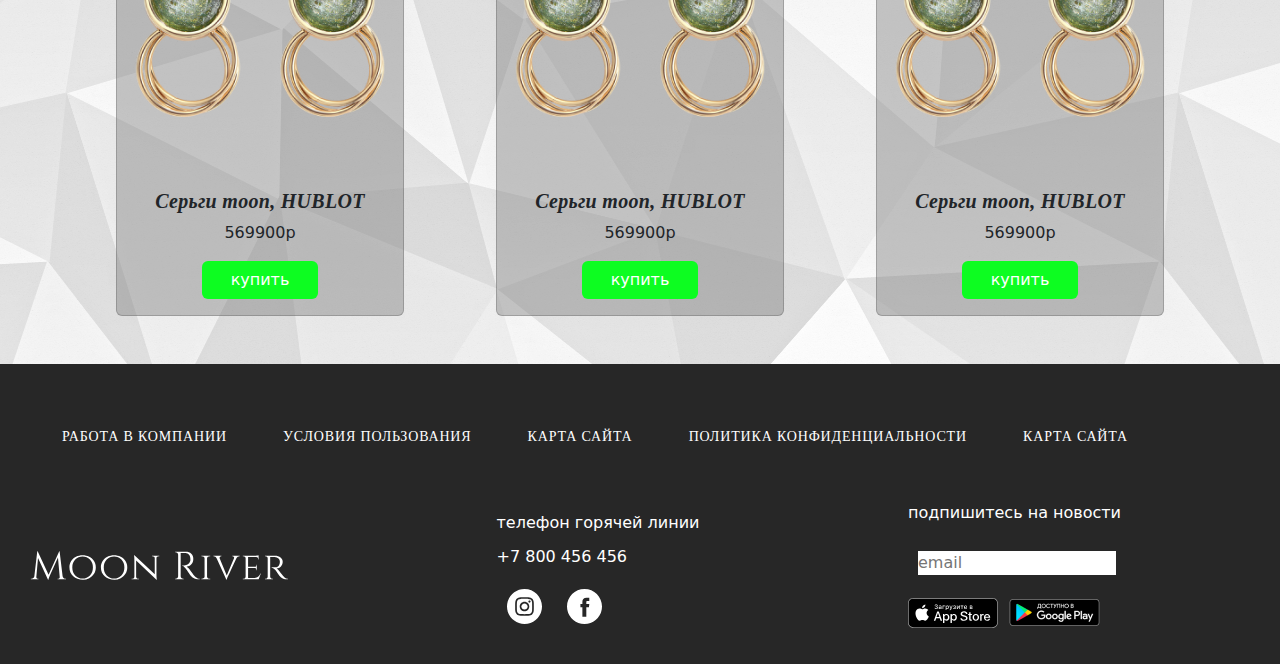
==== commit ff5bde19: "добавил окно регистрации пользователя" ====
--- a/2.html
+++ b/2.html
@@ -297,7 +297,7 @@
                 <svg xmlns="http://www.w3.org/2000/svg" width="258" height="29" viewBox="0 0 258 29" fill="none">
                     <path d="M35.4682 27.7381H36.0939V28.1275H27.6076V27.777H28.1942C28.6374 27.777 29.0155 27.6083 29.3283 27.2708C29.6412 26.9074 29.7715 26.518 29.7194 26.1027L27.9596 6.51646L19.747 24.7009C19.017 26.2844 18.5738 27.6083 18.4174 28.6726H18.0263L8.0148 7.0616L6.33319 26.1027C6.28104 26.518 6.4114 26.9074 6.72426 27.2708C7.03712 27.6083 7.40212 27.777 7.81927 27.777H8.44498V28.1275H0.858154V27.7381H1.48387C2.21388 27.7381 2.83959 27.5174 3.36103 27.0761C3.90853 26.6348 4.23442 26.0378 4.33871 25.285L7.27176 0.325195H7.66284L18.5738 23.8053L29.2501 0.325195H29.6021L32.6133 25.285C32.7437 26.3233 33.2651 27.0502 34.1776 27.4655C34.5687 27.6472 34.9989 27.7381 35.4682 27.7381ZM45.9841 5.77662C47.9916 4.73826 50.1947 4.21907 52.5932 4.21907C55.0181 4.21907 57.2341 4.73826 59.2417 5.77662C61.2492 6.78903 62.8395 8.22977 64.0128 10.0988C65.212 11.9679 65.8117 14.0836 65.8117 16.4458C65.8117 18.8081 65.212 20.9238 64.0128 22.7929C62.8395 24.6619 61.2492 26.1156 59.2417 27.154C57.2341 28.1664 55.1745 28.6726 53.0625 28.6726C50.9507 28.6726 49.0866 28.3741 47.4702 27.777C45.8537 27.18 44.4459 26.3493 43.2466 25.285C42.0734 24.2206 41.1348 22.9227 40.4308 21.3911C39.753 19.8595 39.4141 18.0683 39.4141 16.0175C39.4141 13.9408 40.0007 11.9679 41.1739 10.0988C42.3732 8.22977 43.9766 6.78903 45.9841 5.77662ZM45.2411 24.4283C47.2225 26.4791 49.6732 27.5045 52.5932 27.5045C55.5134 27.5045 57.9641 26.4791 59.9456 24.4283C61.927 22.3516 62.9177 19.6907 62.9177 16.4458C62.9177 13.201 61.927 10.5531 59.9456 8.50234C57.9641 6.4256 55.5134 5.38724 52.5932 5.38724C49.6732 5.38724 47.2225 6.4256 45.2411 8.50234C43.2857 10.5531 42.308 13.201 42.308 16.4458C42.308 19.6907 43.2857 22.3516 45.2411 24.4283ZM77.4429 5.77662C79.4504 4.73826 81.6534 4.21907 84.052 4.21907C86.4767 4.21907 88.6928 4.73826 90.7003 5.77662C92.7078 6.78903 94.2982 8.22977 95.4714 10.0988C96.6707 11.9679 97.2703 14.0836 97.2703 16.4458C97.2703 18.8081 96.6707 20.9238 95.4714 22.7929C94.2982 24.6619 92.7078 26.1156 90.7003 27.154C88.6928 28.1664 86.6331 28.6726 84.5213 28.6726C82.4095 28.6726 80.5454 28.3741 78.929 27.777C77.3125 27.18 75.9047 26.3493 74.7048 25.285C73.5321 24.2206 72.5936 22.9227 71.8896 21.3911C71.2112 19.8595 70.8723 18.0683 70.8723 16.0175C70.8723 13.9408 71.4589 11.9679 72.6327 10.0988C73.8314 8.22977 75.4354 6.78903 77.4429 5.77662ZM76.6998 24.4283C78.6813 26.4791 81.132 27.5045 84.052 27.5045C86.972 27.5045 89.4228 26.4791 91.4042 24.4283C93.3857 22.3516 94.3764 19.6907 94.3764 16.4458C94.3764 13.201 93.3857 10.5531 91.4042 8.50234C89.4228 6.4256 86.972 5.38724 84.052 5.38724C81.132 5.38724 78.6813 6.4256 76.6998 8.50234C74.7445 10.5531 73.7668 13.201 73.7668 16.4458C73.7668 19.6907 74.7445 22.3516 76.6998 24.4283ZM128.616 5.1536C128.042 5.1536 127.547 5.3483 127.13 5.73769C126.713 6.10111 126.491 6.5554 126.465 7.10054V23.6885C126.465 25.1941 126.556 26.6218 126.739 27.9717L126.817 28.6726H126.465L106.129 9.47581V25.7133C106.129 26.2844 106.338 26.7646 106.755 27.154C107.172 27.5434 107.68 27.7381 108.28 27.7381H108.945V28.1275H101.554V27.7381H102.218C102.818 27.7381 103.327 27.5434 103.744 27.154C104.161 26.7646 104.369 26.2844 104.369 25.7133V9.04748C104.369 7.46397 104.278 6.0492 104.096 4.80315L104.017 4.18013L104.448 4.21907L124.744 23.2601V7.10054C124.692 6.5554 124.458 6.10111 124.04 5.73769C123.623 5.3483 123.128 5.1536 122.554 5.1536H121.889V4.76422H129.281V5.1536H128.616ZM153.187 2.07744H150.684V25.285C150.684 25.9599 150.919 26.544 151.388 27.0372C151.883 27.5045 152.483 27.7381 153.187 27.7381H153.656L153.695 28.1275H145.131V27.7381H145.639C146.317 27.7381 146.891 27.5045 147.36 27.0372C147.855 26.5699 148.116 25.9988 148.142 25.3239V3.71287C148.116 3.03793 147.855 2.46683 147.36 1.99956C146.891 1.50634 146.317 1.25973 145.639 1.25973H145.131V0.870339H155.69C158.062 0.870339 159.926 1.5323 161.282 2.85622C162.638 4.15418 163.316 5.8545 163.316 7.95719C163.316 10.0339 162.664 11.8381 161.36 13.3697C160.083 14.8753 158.518 15.6281 156.667 15.6281C157.058 15.8098 157.515 16.1733 158.036 16.7184C158.584 17.2376 159.066 17.7827 159.483 18.3538C161.725 21.5468 163.185 23.5197 163.863 24.2725C164.541 24.9994 165.023 25.5056 165.31 25.7912C165.597 26.0507 165.91 26.3103 166.249 26.5699C166.588 26.8295 166.927 27.0372 167.265 27.193C168.022 27.5564 168.83 27.7381 169.69 27.7381V28.1275H167.539C166.418 28.1275 165.375 27.9328 164.411 27.5434C163.446 27.1281 162.716 26.7127 162.221 26.2974C161.751 25.8561 161.334 25.4407 160.969 25.0513C160.63 24.636 159.666 23.2861 158.075 21.0017C156.485 18.7173 155.559 17.4193 155.299 17.1078C155.038 16.7703 154.764 16.4458 154.477 16.1343C153.643 15.2517 152.809 14.8104 151.974 14.8104V14.421C152.183 14.447 152.457 14.46 152.796 14.46C153.135 14.46 153.552 14.447 154.047 14.421C157.28 14.3432 159.314 12.9933 160.148 10.3714C160.304 9.85222 160.383 9.37197 160.383 8.93067C160.383 8.4634 160.383 8.16487 160.383 8.03507C160.33 6.29581 159.874 4.89401 159.014 3.82969C158.153 2.76536 156.993 2.19426 155.533 2.11638C154.908 2.09042 154.125 2.07744 153.187 2.07744ZM171.938 27.7381C172.642 27.7381 173.255 27.5304 173.776 27.1151C174.298 26.6997 174.558 26.2065 174.558 25.6354V7.2563C174.558 6.6852 174.298 6.19197 173.776 5.77662C173.255 5.36128 172.629 5.1536 171.899 5.1536H171.391V4.76422H180.229V5.1536H179.721C179.017 5.1536 178.404 5.3483 177.883 5.73769C177.387 6.12707 177.113 6.60732 177.061 7.17842V25.6743C177.087 26.2454 177.361 26.7387 177.883 27.154C178.404 27.5434 179.017 27.7381 179.721 27.7381H180.229L180.268 28.1275H171.391V27.7381H171.938ZM209.713 5.1536H209.4C208.827 5.1536 208.266 5.3483 207.719 5.73769C207.171 6.10111 206.702 6.65924 206.311 7.41205C200.627 19.5609 197.668 25.9209 197.434 26.4921C196.99 27.5823 196.756 28.3092 196.73 28.6726H196.378L186.718 7.45099C185.962 5.9194 184.958 5.1536 183.707 5.1536H183.394V4.76422H191.411V5.1536H191.098C190.603 5.1536 190.225 5.33532 189.964 5.69875C189.729 6.03622 189.612 6.34773 189.612 6.63328C189.612 6.91883 189.651 7.21736 189.729 7.52887L196.73 24.5062L203.925 7.60675C204.056 7.26928 204.121 6.95777 204.121 6.67222C204.121 6.36071 203.991 6.03622 203.73 5.69875C203.469 5.33532 203.078 5.1536 202.557 5.1536H202.283V4.76422H209.713V5.1536ZM213.354 27.7381C213.98 27.7381 214.501 27.5434 214.918 27.154C215.362 26.7387 215.596 26.2454 215.622 25.6743V7.17842C215.622 6.60732 215.401 6.12707 214.957 5.73769C214.514 5.3483 213.98 5.1536 213.354 5.1536H212.807V4.76422H224.226C225.295 4.76422 226.233 4.68634 227.042 4.53058C227.85 4.37483 228.371 4.24503 228.606 4.1412V8.58022L228.176 8.54128V7.95719C228.176 7.41205 227.993 6.94479 227.628 6.5554C227.263 6.16601 226.794 5.97132 226.22 5.97132H218.086V15.8618H224.773C225.295 15.8618 225.686 15.706 225.947 15.3945C226.233 15.083 226.377 14.6936 226.377 14.2263V13.7201H226.807V19.1716H226.377V18.6654C226.377 17.9385 226.103 17.4453 225.556 17.1857C225.347 17.1078 225.125 17.0559 224.891 17.0299H218.086V26.9204H224.226C225.425 26.9204 226.429 26.7127 227.237 26.2974C228.071 25.882 228.697 25.3888 229.114 24.8177C229.558 24.2466 230.001 23.4938 230.444 22.5592H230.835L228.684 28.1275H212.807V27.7381H213.354ZM242.259 5.97132H240.187V25.6354C240.213 26.4401 240.578 27.0502 241.282 27.4655C241.621 27.6472 241.999 27.7381 242.416 27.7381H242.924L242.963 28.1275H234.946V27.7381H235.494C236.093 27.7381 236.602 27.5434 237.019 27.154C237.462 26.7387 237.684 26.2454 237.684 25.6743V7.17842C237.684 6.60732 237.462 6.12707 237.019 5.73769C236.602 5.3483 236.093 5.1536 235.494 5.1536H234.946V4.76422H244.762C247.213 4.76422 249.142 5.32234 250.55 6.43858C251.984 7.55483 252.701 9.02152 252.701 10.8387C252.701 12.6558 252.127 14.1744 250.98 15.3945C249.833 16.6146 248.373 17.3155 246.6 17.4972C247.434 17.8606 248.438 18.873 249.611 20.5344C249.585 20.5344 250.029 21.1055 250.941 22.2477C251.88 23.3899 252.623 24.2855 253.17 24.9345C253.744 25.5575 254.213 26.0378 254.578 26.3752C255.543 27.2838 256.651 27.7381 257.902 27.7381V28.1275H256.69C254.63 28.1275 253.014 27.7251 251.841 26.9204C250.954 26.3233 250.146 25.5835 249.416 24.7009C249.26 24.4932 248.595 23.5846 247.421 21.9752C246.274 20.3397 245.662 19.4701 245.583 19.3663C244.176 17.627 242.859 16.7574 241.634 16.7574V16.368C244.684 16.368 246.522 16.2122 247.148 15.9007C248.008 15.4594 248.595 14.9921 248.908 14.4989C249.559 13.4605 249.885 12.3183 249.885 11.0723C249.885 9.48879 249.416 8.26871 248.477 7.41205C247.539 6.5554 246.274 6.08813 244.684 6.01026C243.98 5.9843 243.172 5.97132 242.259 5.97132Z" fill="white"/>
                 </svg>
-                <img src="img/icon/Vector (1).svg" alt="">
+               
             </div>
             <div class="centr__text">
                 <p>телефон горячей линии </p>
--- a/css/style.css
+++ b/css/style.css
@@ -218,6 +218,8 @@
     flex-direction: column;
     justify-content: space-between;
     text-align: center;
+   
+   
     
   }
   /* иконки */
@@ -230,6 +232,25 @@
   }
   .header__menu .link-center{
     margin:0 20%;
+  }
+
+  .like-my{
+    width: 500px;
+    height: 250px;
+    background-color: #E2B67A;
+    position: absolute;
+    top: 90px;
+    right: 30vw;
+    z-index: 1;
+    display: none;
+   
+  }
+  input{
+    width: 90%;
+    margin: 10px;
+  }
+  button{
+    background-color: #E2B67A;
   }
   @media (max-width:1120px) {
     .header__menu{
@@ -610,7 +631,9 @@
   
 /* БЛОК СЛАЙДЕР ________________________________________________________________________ */
   
-
+.mobile-slider{
+  display: none;
+}
 .slider {
   height: 100vh;
   display: grid;
@@ -628,6 +651,9 @@
 @media (max-width:767px){
   .slider{
     display: none;
+  }
+  .mobile-slider{
+    display: block;
   }
 }
 
@@ -771,7 +797,7 @@
  .footer__logo img{
   display: none;
  }
- .centr__text,.right__text{
+ .centr__text,.footer__logo{
   display: none;
  }
 }
